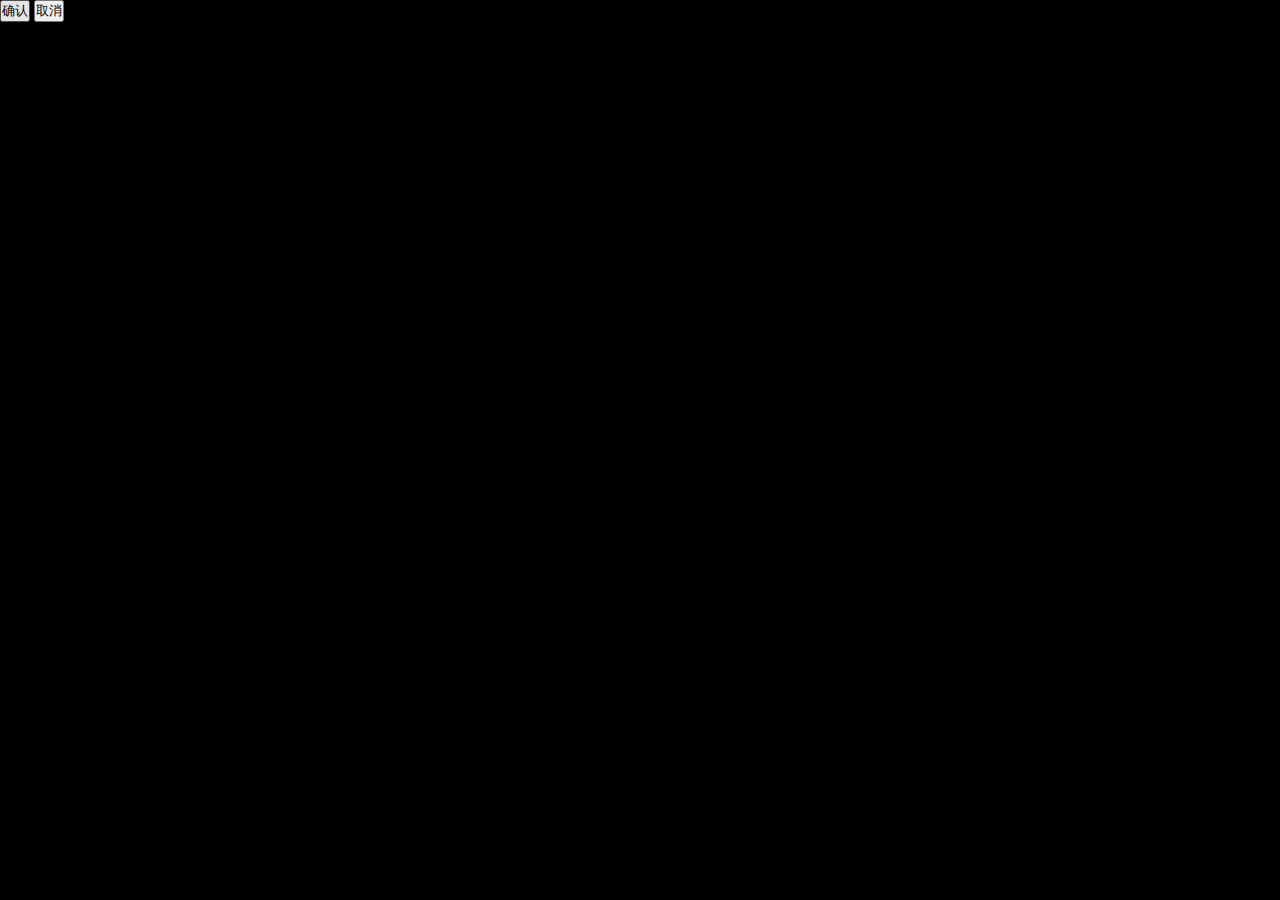
==== index.html @ 7b2da815 "add index" ====
<!DOCTYPE html>
<html>
	<head>
		<meta charset="UTF-8">
		<title></title>
		<link rel="stylesheet" type="text/css" href="css/index.css"/>
	</head>
	<body>
		<div id="open_system">
			<p class="start_prompt">
				<span class="active">感</span>
				<span>谢</span>
				<span>使</span>
				<span>用</span>
				<span>V</span>
				<span>A</span>
				<span>N</span>
				<span>桌</span>
				<span>面</span>
				<span>！</span>
				<span>为</span>
				<span>了</span>
				<span>更</span>
				<span>好</span>
				<span>的</span>
				<span>体</span>
				<span>验</span>
				<span>，</span>
				<span>需</span>
				<span>要</span>
				<span>打</span>
				<span>开</span>
				<span>浏</span>
				<span>览</span>
				<span>器</span>
				<span>的</span>
				<span>全</span>
				<span>屏</span>
				<span>模</span>
				<span>式</span>
				<span>。</span>
			</p>
			<div class="full_screen_btn">
				<input type="button" class="full_screen_agree" value="确认"/>
				<input type="button" class="full_screen_cancle" value="取消"/>
			</div>
		</div>
	</body>
</html>
---- css/index.css ----
*{
	margin: 0;
	padding: 0;
}
li{
	list-style: none;
}
a{
	text-decoration: none;
}
html{
	width: 100%;
	height: 100%;
	overflow: hidden;
	min-width: 1366px;
	min-height: 768px;
}
body{
	width: 100%;
	height: 100%;
	font-family: "微软雅黑";
	font-size: 16px;
}
#open_system{
	width: 100%;
	height: 100%;
	background: rgba(0,0,0,1);
	position: relative;
}
#open_system .start_prompt{
	width: 60%;
	position: absolute;
	top: 50%;
	left: 50%;
	margin-top: -60px;
	margin-left: -30%;
	font-size: 50px;
	color: rgba(200,200,200,0.8);
	text-align: center;
	text-shadow: 1px 1px 5px rgb(255,255,255);
}
#open_system .start_prompt span{
	display: block;
	float: left;
	transform: translateX(2000px);
}
#open_system .start_prompt span.active{
	animation: startText 1s ease-out;
	animation-fill-mode: forwards;
}
@keyframes startText{
	from{
		transform: translateX(2000px);
	}
	to{
		transform: translateX(0px);
	}
}
#open_system .full_screen_btn{

}
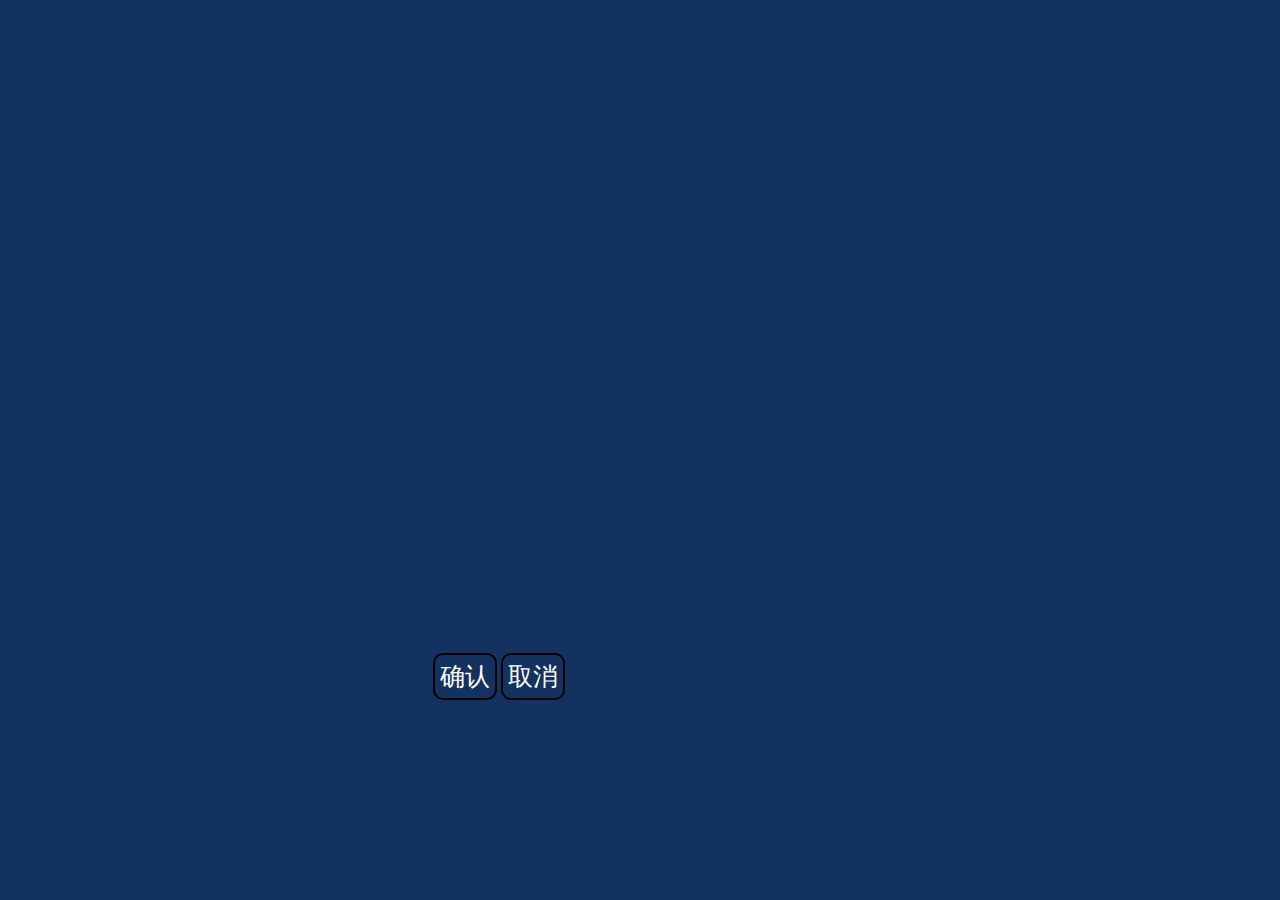
==== commit 78df26b7: "chenge star" ====
--- a/index.html
+++ b/index.html
@@ -46,4 +46,5 @@
 			</div>
 		</div>
 	</body>
+	<script type="text/javascript" src="js/index.js" ></script>
 </html>
--- a/css/index.css
+++ b/css/index.css
@@ -24,25 +24,26 @@
 #open_system{
 	width: 100%;
 	height: 100%;
-	background: rgba(0,0,0,1);
+	background: rgba(20,50,95,1);
 	position: relative;
 }
 #open_system .start_prompt{
 	width: 60%;
 	position: absolute;
-	top: 50%;
+	top: 35%;
 	left: 50%;
-	margin-top: -60px;
 	margin-left: -30%;
 	font-size: 50px;
 	color: rgba(200,200,200,0.8);
 	text-align: center;
 	text-shadow: 1px 1px 5px rgb(255,255,255);
+	perspective: 800px;
 }
 #open_system .start_prompt span{
-	display: block;
-	float: left;
-	transform: translateX(2000px);
+	display: inline-block;
+	/*float: left;*/
+	transform: translateZ(-2000px);
+	opacity: 0;
 }
 #open_system .start_prompt span.active{
 	animation: startText 1s ease-out;
@@ -50,12 +51,28 @@
 }
 @keyframes startText{
 	from{
-		transform: translateX(2000px);
+		transform: translateZ(-2000px);
+		opacity: 0;
 	}
 	to{
-		transform: translateX(0px);
+		transform: translateZ(0px);
+		opacity: 1;
 	}
 }
 #open_system .full_screen_btn{
-
+	position: absolute;
+	width: 500px;
+	left: 50%;
+	margin-left: -250px;
+	bottom: 200px;
 }
+#open_system .full_screen_btn input{
+	background: none;
+	border: none;
+	outline: none;
+	color: #fff;
+	font-size: 25px;
+	padding: 5px;
+	border-radius: 10px;
+	border: 2px solid #000;
+}
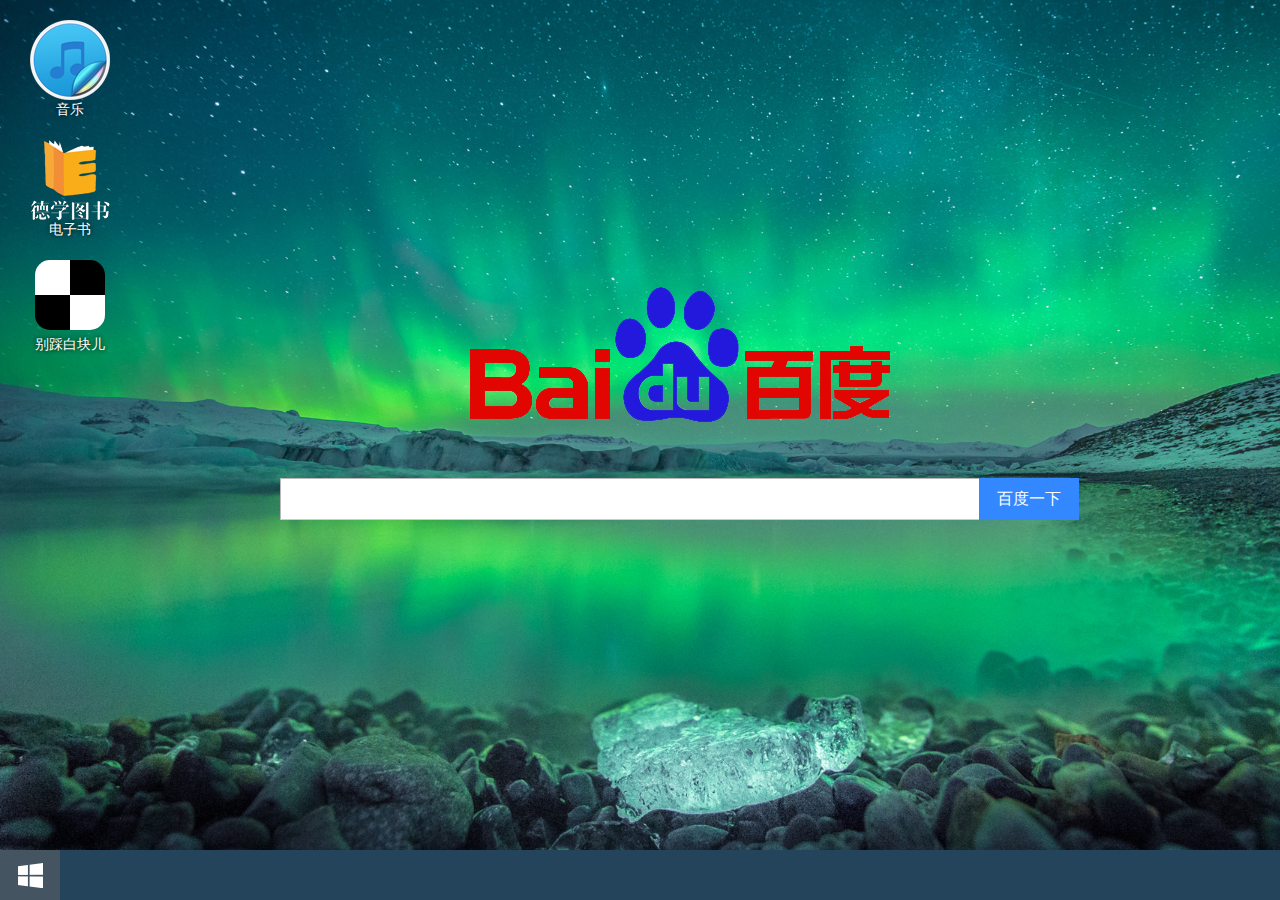
==== commit 43c14eb8: "change3" ====
--- a/index.html
+++ b/index.html
@@ -6,45 +6,86 @@
 		<link rel="stylesheet" type="text/css" href="css/index.css"/>
 	</head>
 	<body>
-		<div id="open_system">
-			<p class="start_prompt">
-				<span class="active">感</span>
-				<span>谢</span>
-				<span>使</span>
-				<span>用</span>
-				<span>V</span>
-				<span>A</span>
-				<span>N</span>
-				<span>桌</span>
-				<span>面</span>
-				<span>！</span>
-				<span>为</span>
-				<span>了</span>
-				<span>更</span>
-				<span>好</span>
-				<span>的</span>
-				<span>体</span>
-				<span>验</span>
-				<span>，</span>
-				<span>需</span>
-				<span>要</span>
-				<span>打</span>
-				<span>开</span>
-				<span>浏</span>
-				<span>览</span>
-				<span>器</span>
-				<span>的</span>
-				<span>全</span>
-				<span>屏</span>
-				<span>模</span>
-				<span>式</span>
-				<span>。</span>
-			</p>
-			<div class="full_screen_btn">
-				<input type="button" class="full_screen_agree" value="确认"/>
-				<input type="button" class="full_screen_cancle" value="取消"/>
+		<div id="star">
+			<div id="mask"></div>
+			<div id="lock_screen">
+				<div class="cortana_prompt">
+					<span class="cortana"></span>
+					<p class="prompt">欢迎使用VAN-桌面，为了更好的使用体验，建议打开全屏模式！</p>
+				</div>
+				<div class="time">
+					<div class="time_day">10:10</div>
+					<div class="time_date">2月24日,星期五</div>
+				</div>
+				<div class="bottom_notice">
+					<div class="set_full_screen">
+						<ul class="full_screen_box">
+							<li class="full_screen_btn">全屏(推荐)</li>
+							<li class="commonly_btn">一般</li>
+						</ul>
+					</div>
+					<div class="network"></div>
+					<div class="Electricity"></div>
+				</div>
 			</div>
+			<div id="login_system">
+				<div class="user_login">
+					<div class="user_pic"></div>
+					<div class="user_name">Administrator</div>
+					<div class="user_login_btn">
+						<input type="button" id="login" value="登录" />
+					</div>
+				</div>
+			</div>
+		</div>
+		<div id="desktop">
+			<div id="desktopBg"></div>
+			<img class="bg" src="image/desktop_bg3.jpg"/>
+			<div id="search">
+				<div class="searchLogo"></div>
+				<div class="searchBox">
+					<input type="text" class="searchText"/>
+					<input type="button" class="searchBtn" value="百度一下">
+				</div>
+			</div>
+			<div id="taskbar">
+				<div id="windows">
+					<div class="windowsCon"></div>
+					<div class="windowsConZ"></div>
+				</div>
+				<div id="webMenu">
+				</div>
+				<div id="taskbar_time">
+					<p class="time"></p>
+					<p class="date"></p>
+					<canvas id="clock" width="200px" height="200px"></canvas>
+				</div>
+			</div>
+			<div id="webApp">
+				<div data-name="music" class="music">
+					<div class="appLogo"></div>
+					<p class="appTitle">音乐</p>
+				</div>
+				<div data-name="book" class="book">
+					<div class="appLogo"></div>
+					<p class="appTitle">电子书</p>
+				</div>
+				<div data-name="game" class="game">
+					<div class="appLogo"></div>
+					<p class="appTitle">别踩白块儿</p>
+				</div>
+			</div>
+			<!--<div class="appBox">
+				<div class="appBoxTop">
+					<div class="appBoxTitle">音乐</div>
+					<div class="appBoxMenu">
+						<div class="appBoxHidden"></div>
+						<div class="appBoxClose"></div>
+					</div>
+				</div>
+			</div>-->
 		</div>
 	</body>
 	<script type="text/javascript" src="js/index.js" ></script>
+	<script type="text/javascript" src="js/data.js" ></script>
 </html>
--- a/css/index.css
+++ b/css/index.css
@@ -5,74 +5,451 @@
 li{
 	list-style: none;
 }
-a{
-	text-decoration: none;
+img{
+	border: none;
 }
 html{
 	width: 100%;
 	height: 100%;
+	min-width: 1360px;
+	min-height: 768px;
 	overflow: hidden;
-	min-width: 1366px;
-	min-height: 768px;
 }
 body{
 	width: 100%;
 	height: 100%;
-	font-family: "微软雅黑";
+	font: 16px/120% "microsoft yahei";
+}
+
+/*开始页面*/
+#star{
+	width: 100%;
+	height: 100%;
+	background-image: url(../image/lock_screen_bg.jpg);
+	background-size: cover;
+	display: none;
+}
+#mask{
+	width: 100%;
+	height: 100%;
+	background-color: rgba(0,0,0,0.5);
+	position: absolute;
+	top: 0;
+	left: 0;
+	z-index: 1;
+}
+#lock_screen{
+	width: 100%;
+	height: 100%;
+	position: relative;
+	display: none;
+	z-index: 10;
+}
+#lock_screen .cortana_prompt{
+	width: 800px;
+	height: 50px;
+	position: absolute;
+	top: 50px;
+	left: 50px;
+}
+#lock_screen .cortana{
+	float: left;
+	width: 60px;
+	height: 50px;
+	background-image: url(../image/cortana.png);
+	background-repeat: no-repeat;
+	background-position: center;
+}
+#lock_screen .prompt{
+	float: left;
+	height: 50px;
+	line-height: 50px;
+	margin-left: 10px;
+	color: #fff;
+	font-size: 25px;
+}
+#lock_screen .time{
+	width: 800px;
+	height: 300px;
+	position: absolute;
+	bottom: 0;
+	left: 0;
+}
+#lock_screen .time_day{
+	width: 100%;
+	height: 120px;
+	line-height: 120px;
+	font-size: 100px;
+	color: #fff;
+	margin-left: 50px;
+}
+#lock_screen .time_date{
+	width: 100%;
+	height: 100px;
+	line-height: 100px;
+	font-size: 80px;
+	color: #fff;
+	margin-left: 50px;
+}
+#lock_screen .bottom_notice{
+	position: absolute;
+	bottom: 0;
+	right: 0;
+	width: 300px;
+	height: 80px;
+}
+#lock_screen div{
+	float: left;
+	width: 30px;
+	height: 30px;
+	margin-left: 20px;
+}
+#lock_screen .set_full_screen{
+	background-image: url(../image/set.png);
+	position: relative;
+}
+#lock_screen .network{
+	background-image: url(../image/network.png);
+}
+#lock_screen .Electricity{
+	background-image: url(../image/Electricity.png);
+}
+#lock_screen .full_screen_box{
+	width: 120px;
+	height: 0;
+	position: absolute;
+	bottom: 40px;
+	left: -10px;
+	background-color: rgb(43,43,43);
+	border: 1px solid rgb(200,200,200);
+	color: #fff;
+	padding: 10px 0;
+	overflow: hidden;
+	display: none;
+}
+#lock_screen .full_screen_box li{
+	width: 100%;
+	height: 40px;
+	line-height: 40px;
+	text-indent: 10px;
+}
+#lock_screen .full_screen_box li:hover{
+	background-color: rgb(68,68,68);
+}
+#login_system{
+	width: 100%;
+	height: 100%;
+	position: relative;
+	display: none;
+	z-index: 10;
+}
+#login_system .user_login{
+	width: 400px;
+	height: 400px;
+	position: absolute;
+	top: 50%;
+	left: 50%;
+	margin-top: -250px;
+	margin-left: -200px;
+}
+#login_system .user_pic{
+	width: 200px;
+	height: 200px;
+	border-radius: 50%;
+	margin: 20px auto;
+	background-image: url(../image/user_pic.png);
+	background-size: cover;
+
+}
+#login_system .user_name{
+	width: 100%;
+	height: 50px;
+	line-height: 50px;
+	text-align: center;
+	color: #fff;
+	font-size: 40px;
+}
+#login_system .user_login_btn{
+	width: 150px;
+	height: 48px;
+	border: 3px solid rgb(235,235,235);
+	margin: 40px auto;
+	padding: 1px;
+	background-color: rgb(39,39,47);
+}
+#login_system #login{
+	width: 100%;
+	height: 100%;
+	line-height: 100%;
+	border: 2px solid rgb(100,100,114);
+	background-color: rgb(100,100,114);
+	color: #fff;
+	font-size: 22px;
+	outline: none;
+}
+#desktop{
+	width: 100%;
+	height: 100%;
+	position: relative;
+}
+#desktopBg{
+	width: 100%;
+	height: 100%;
+	background-image: url(../image/desktop_bg3.jpg);
+	background-size: cover;
+	position: absolute;
+	top: 0;
+	left: 0;
+}
+.bg{
+	display: none;
+}
+#taskbar{
+	width: 100%;
+	height: 50px;
+	position: absolute;
+	bottom: 0;
+	left: 0;
+	background-color: #24445c;
+}
+#taskbar #windows{
+	width: 60px;
+	height: 100%;
+	position: relative;
+	float: left;
+}
+#taskbar #windows .windowsCon{
+	width: 100%;
+	height: 100%;
+	background: rgba(100,100,100,0.5) url(../image/windows.png) no-repeat center center;
+	background-size: 25px 25px;
+}
+#taskbar #windows .windowsConZ{
+	width: 100%;
+	height: 100%;
+	position: absolute;
+	left: 0;
+	top: 0;
+	opacity: 0.3;
+	display: none;
+}
+#taskbar #webMenu{
+	width: 700px;
+	height: 100%;
+	margin-left: 30px;
+	float: left;
+}
+#taskbar #webMenu div{
+	background-repeat: no-repeat;
+	background-size: 40px 40px;
+	background-position: center;
+}
+#taskbar .webMenu_search{
+	float: left;
+	width: 50px;
+	height: 100%;
+	margin: 0 5px;
+	background-image: url(../image/search.png);
+}
+#taskbar .webMenu_music{
+	float: left;
+	width: 50px;
+	height: 100%;
+	margin: 0 5px;
+	background-image: url(../image/music.png);
+}
+#taskbar .webMenu_game{
+	float: left;
+	width: 50px;
+	height: 100%;
+	margin: 0 5px;
+	border-radius: 10px;
+	background-image: url(../image/game.png);
+}
+#taskbar .webMenu_book{
+	float: left;
+	width: 50px;
+	height: 100%;
+	margin: 0 5px;
+	background-image: url(../image/bookbg.png);
+}
+#taskbar_time{
+	float: right;
+	width: 100px;
+	height: 100%;
+	color: #fff;
+	text-align: center;
+}
+#taskbar_time .time{
+	line-height: 25px;
+}
+#taskbar_time .date{
+	line-height: 25px;
+}
+#search{
+	width: 1000px;
+	height: 500px;
+	position: absolute;
+	left: -500px;
+	margin-left: 50%;
+	top: 200px;
+}
+#search .searchLogo{
+	width: 540px;
+	height: 258px;
+	background-image: url(../image/baidu_logo.png);
+	background-size: cover;
+	position: relative;
+	left: 50%;
+	margin-left: -270px;
+}
+#search .searchBox{
+	margin-top: 20px;
+	width: 800px;
+	height: 42px;
+	position: relative;
+	margin-left: 50%;
+	left: -400px;
+}
+#webMenu .nowMenu{
+	position: absolute;
+	border: 1px solid #3388FF;
+	z-index: 999999;
+}
+#search .searchBox .searchText{
+	width: 698px;
+	height: 40px;
+	font-size: 20px;
+	text-indent: 20px;
+	line-height: 40px;
+	font-family: arial;
+	float: left;
+	border: 1px solid #b8b8b8;
+	border-bottom: 1px solid #ccc;
+	border-right:none ;
+	outline: none;
+}
+#search .searchBox .searchText.focus{
+	border-top: 1px solid #999;
+	border-left: 1px solid #999;
+	border-bottom: 1px solid #b3b3b3;
+}
+#search .searchBox .searchText.active{
+	border-top: 1px solid #38f;
+	border-left: 1px solid #38f;
+	border-bottom: 1px solid #38f;
+}
+#search .searchBox .searchBtn{
+	width: 100px;
+	height: 42px;
+	float: left;
+	background-color: #38f;
+	border: none;
+	color: #fff;
 	font-size: 16px;
-}
-#open_system{
-	width: 100%;
-	height: 100%;
-	background: rgba(20,50,95,1);
-	position: relative;
-}
-#open_system .start_prompt{
-	width: 60%;
-	position: absolute;
-	top: 35%;
-	left: 50%;
-	margin-left: -30%;
-	font-size: 50px;
-	color: rgba(200,200,200,0.8);
+	line-height: 42px;
+	font-family: arial;
+	font-weight: normal;
+	outline: none;
+	box-shadow: none;
+}
+#search .searchBox .searchBtn.focus{
+	background-color: #317ef3;
+	border-bottom: 1px solid #2868c8;
+	box-shadow: 1px 1px 1px rgb(100,100,100);
+}
+#webApp{
+	width: 100%;
+	position: absolute;
+	top: 0;
+	left: 0;
+	padding: 20px;
+}
+#webApp>div{
+	width: 100px;
+	height: 100px;
+	margin-bottom: 20px;
+	margin-right: 20px;
+}
+#webApp>div .appLogo{
+	width: 80px;
+	height: 80px;
+	background-size: cover;
+	margin: 0 auto;
+}
+#webApp>div .appTitle{
+	width: 100%;
+	height: 20px;
+	font-size: 14px;
+	line-height: 20px;
 	text-align: center;
-	text-shadow: 1px 1px 5px rgb(255,255,255);
-	perspective: 800px;
-}
-#open_system .start_prompt span{
-	display: inline-block;
-	/*float: left;*/
-	transform: translateZ(-2000px);
-	opacity: 0;
-}
-#open_system .start_prompt span.active{
-	animation: startText 1s ease-out;
-	animation-fill-mode: forwards;
-}
-@keyframes startText{
-	from{
-		transform: translateZ(-2000px);
-		opacity: 0;
-	}
-	to{
-		transform: translateZ(0px);
-		opacity: 1;
-	}
-}
-#open_system .full_screen_btn{
-	position: absolute;
-	width: 500px;
-	left: 50%;
-	margin-left: -250px;
-	bottom: 200px;
-}
-#open_system .full_screen_btn input{
-	background: none;
-	border: none;
-	outline: none;
-	color: #fff;
-	font-size: 25px;
-	padding: 5px;
-	border-radius: 10px;
-	border: 2px solid #000;
-}
+	color: #fff;
+	text-shadow: 0 0 5px black;
+}
+#webApp .music .appLogo{
+	background-image: url(../image/music.png);
+}
+#webApp .book .appLogo{
+	background-image: url(../image/bookbg.png);
+}
+#webApp .game .appLogo{
+	width: 70px;
+	height: 70px;
+	margin-top: 5px;
+	margin-bottom: 5px;
+	border-radius: 15px;
+	background-image: url(../image/game.png);
+}
+.appBox{
+	width: 100%;
+	height: 600px;
+	position: absolute;
+	top: 0;
+	left: 0;
+	z-index: 99999;
+}
+.appBox .appBoxTop{
+	width: 100%;
+	height: 30px;
+	background:  #24445c;
+}
+.appBox .appBoxTitle{
+	height: 100%;
+	color: #fff;
+	line-height: 30px;
+	float: left;
+	width: 200px;
+	text-indent: 10px;
+	font-size: 16px;
+}
+.appBox .appBoxMenu{
+	float: right;
+	height: 100%;
+}
+.appBox .appBoxHidden{
+	height: 100%;
+	float: left;
+	width: 30px;
+	background-image: url(../image/hidden.png);
+	background-size: cover;
+}
+.appBox .appBoxClose{
+	height: 100%;
+	float: left;
+	width: 30px;
+	background-image: url(../image/close.png);
+	background-size: cover;
+	margin-right: 10px;
+}
+#clock{
+	position: absolute;
+	top: -210px;
+	right: 10px;
+	display: none;
+}
+#calendar{
+	position: absolute;
+	top: 10px;
+	left: 1000px;
+	display: none;
+}